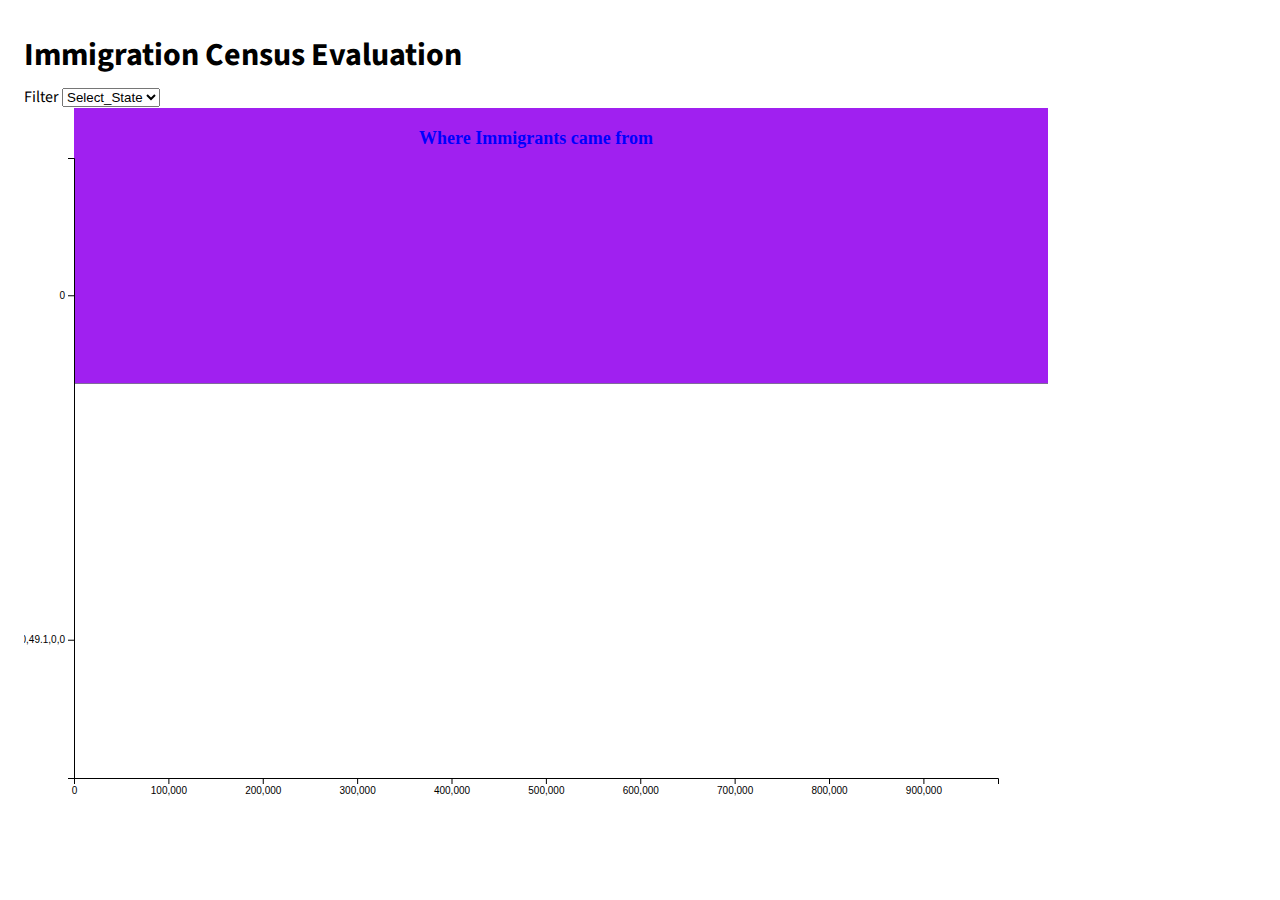
==== bar-chart/index.html @ b5856bce "First load of Project from my Mac" ====
<!DOCTYPE html>
  <head>
    <meta charset="utf-8">
    <title>Interactive Data Visualization Tutorial</title>
    <link rel="stylesheet" href="./style.css">
    <link rel="stylesheet" href="https://fonts.googleapis.com/css?family=Source+Sans+Pro">
  </head>
  <body>
    <h3>Immigration Census Evaluation</h3>

      <!-- Initialize a select button -->
      <label for="selectButton">Filter</label>
      <select id="selectButton">
         <option value="Select a State">Select_State</option>
         <ul></ul>
      </select>

      <div id="container"></div>
  
    <script src="../lib/d3.js"></script>
    <script src="main.js"></script>
  </body>
</html>
---- bar-chart/style.css ----
body {
  font-family: "Source Sans Pro", sans-serif;
  font-size: 16px;
  padding: 1em;
}

h1 {
  font-size: 3em;
  margin: 0.25em 0;
}

h3 {
  font-size: 2em;
  margin: 0.25em 0;
}

p {
  font-size: 1em;
  color: pink;
}

h2{
  font-size: 2.5em;
  margin: 0.33em;
  color: blue
}
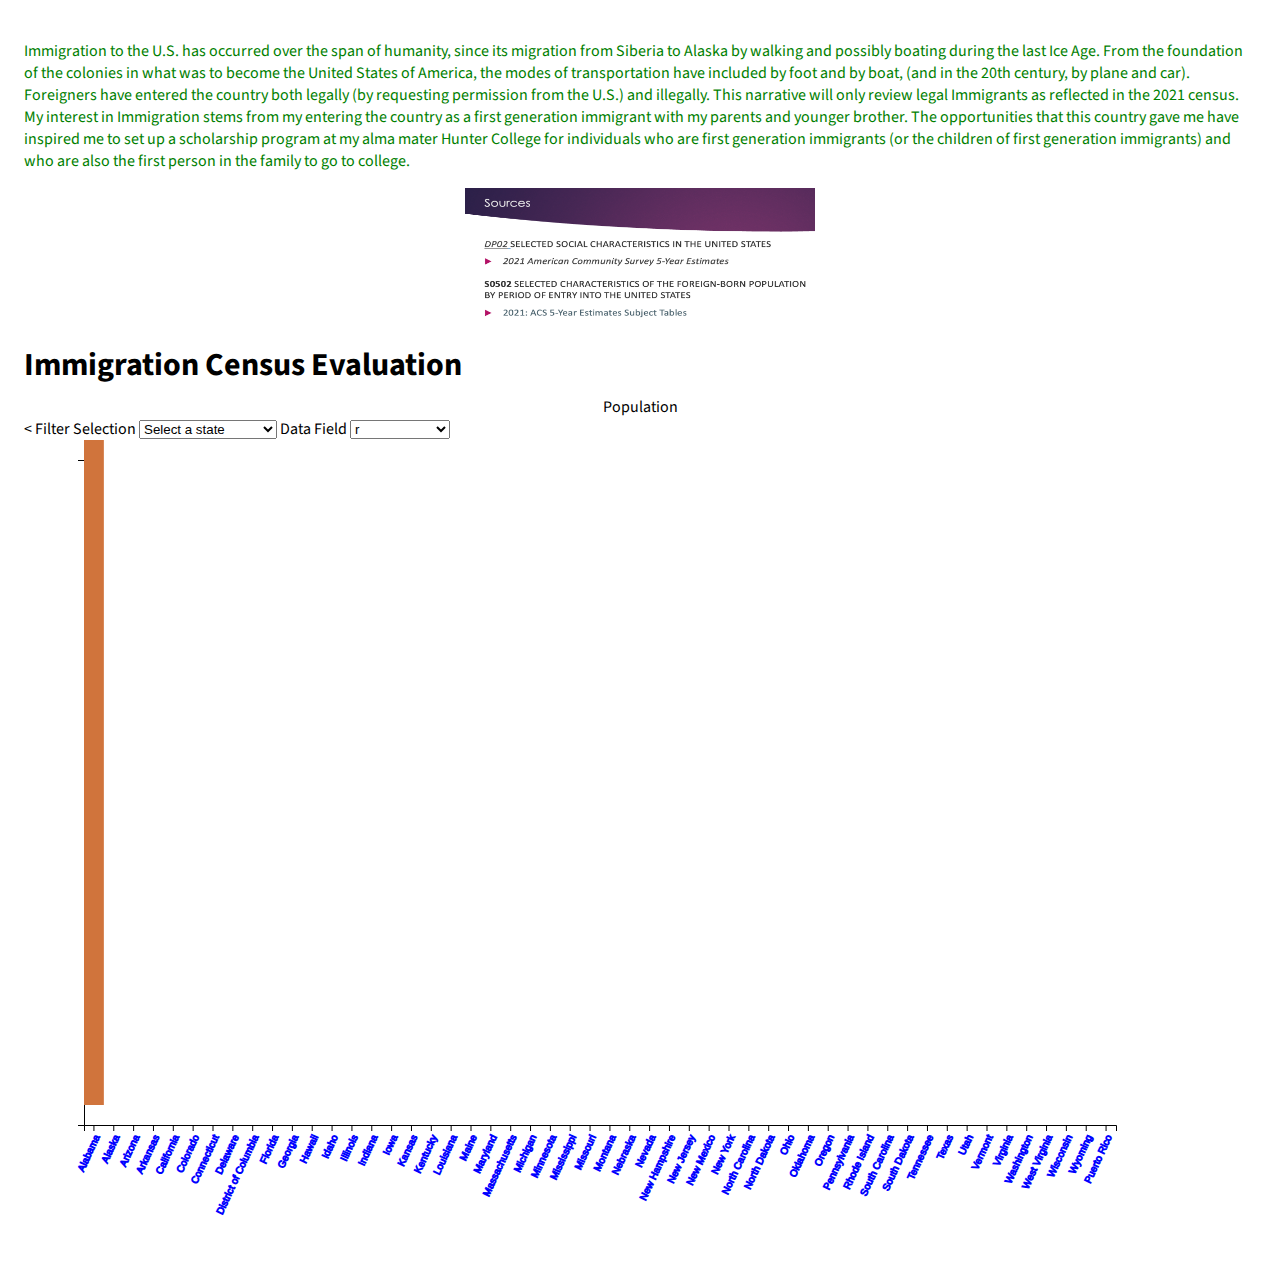
==== commit deb8b742: "cleaned up" ====
--- a/bar-chart/index.html
+++ b/bar-chart/index.html
@@ -6,15 +6,21 @@
     <link rel="stylesheet" href="https://fonts.googleapis.com/css?family=Source+Sans+Pro">
   </head>
   <body>
-    <h3>Immigration Census Evaluation</h3>
-
+    <p>Immigration to the U.S. has occurred over the span of humanity, since its migration from Siberia to Alaska by walking and possibly boating during the last Ice Age. 
+      From the foundation of the colonies in what was to become the United States of America, the modes of transportation have included by foot and by boat, (and in the 20th century, by plane and car). 
+      Foreigners have entered the country both legally (by requesting permission from the U.S.) and illegally.  This narrative will only review legal Immigrants as reflected in the 2021 census.
+      My interest in Immigration stems from my entering the country as a first generation immigrant with my parents and younger brother.  The opportunities that this country gave me have inspired me to set up a scholarship program at my alma mater Hunter College for individuals who are first generation immigrants (or the children of first generation immigrants) and who are also the first person in the family to go to college.
+      </p>
+      <center><img src="/img/Sources.png" alt="Sources for Immigration Project" width="350" height="140"></center>
+     <h3>Immigration Census Evaluation</h3>
+    <div id="header2"><center>Population</center></div><
       <!-- Initialize a select button -->
-      <label for="selectButton">Filter</label>
-      <select id="selectButton">
-         <option value="Select a State">Select_State</option>
-         <ul></ul>
-      </select>
-
+      <label for="dropdown">Filter Selection</label>
+      <select id="dropdown" name="dropdown"></select>
+  
+      <label for="dropdown2">Data Field</label>
+      <select id="dropdown2" name="dropdown2"></select>
+ 
       <div id="container"></div>
   
     <script src="../lib/d3.js"></script>
--- a/bar-chart/style.css
+++ b/bar-chart/style.css
@@ -16,7 +16,7 @@
 
 p {
   font-size: 1em;
-  color: pink;
+  color: green
 }
 
 h2{
